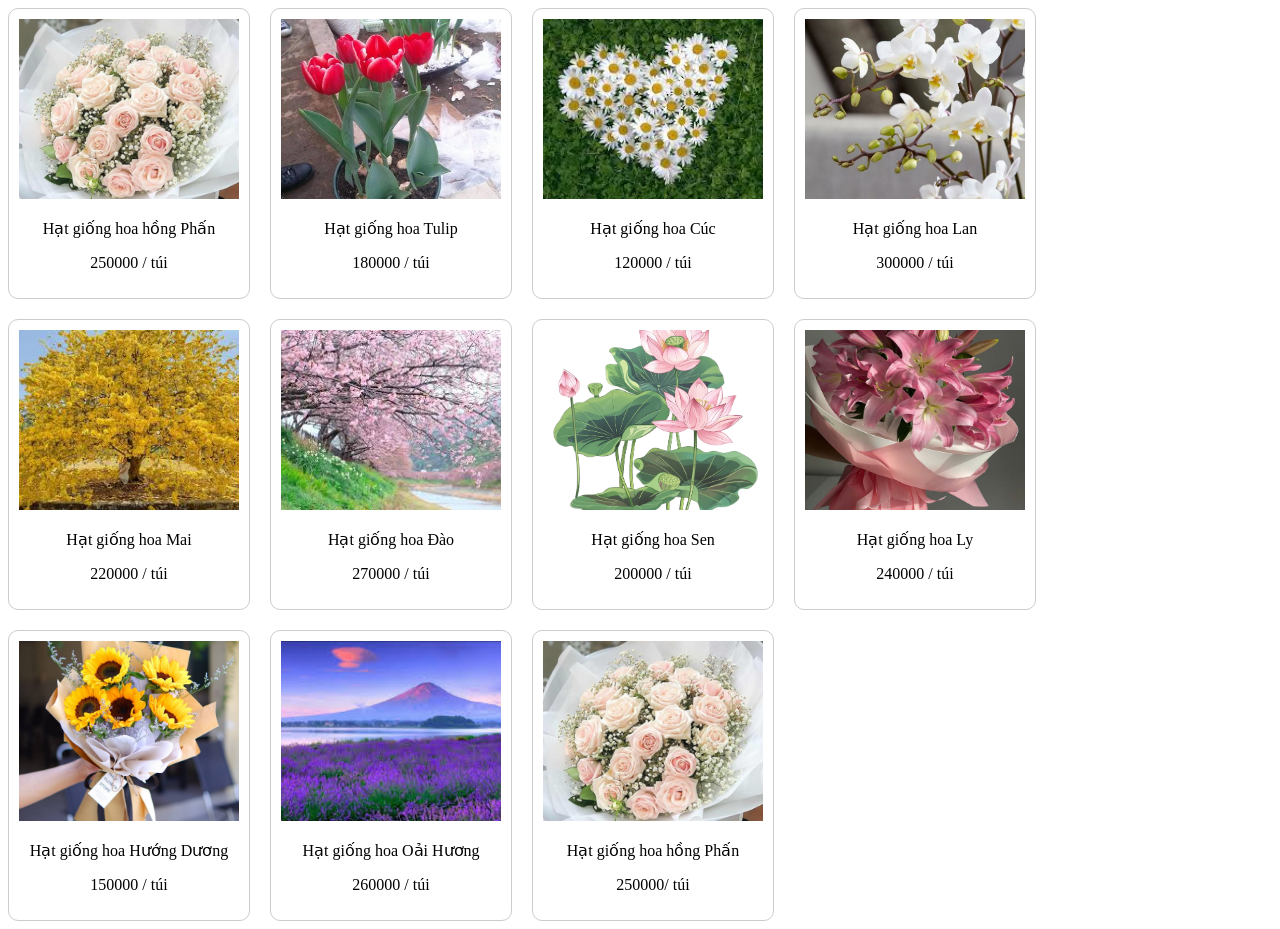
==== htmlPTK/page7PTK.html @ 3a026a07 "Update my project" ====
<!DOCTYPE html>
<html lang="vi">
<head>
    <title>Thiết kế form</title>
    <meta charset="utf-8">
    <link rel="stylesheet" href="../cssPTK/style7.css">
</head>

<body>
    <div class="container">
        <div class="product-list" id="product-list">
        </div>
    </div>

    <script>
        

    // Danh sách sản phẩm
    const products = [
        {
            name: "Hạt giống hoa hồng Phấn",
            price: "250000 / túi",
            image: "../assetsPTK/imagesPTK/rose2.jpg"
             
        
        },
        {
            name: "Hạt giống hoa Tulip",
            price: "180000 / túi",
            image: "../assetsPTK/imagesPTK/hoa tulip.png"
             
        },
        {
            name: "Hạt giống hoa Cúc",
            price: "120000 / túi",
            image: "../assetsPTK/imagesPTK/hoa-cuc.jfif"
            
        },
        {
            name: "Hạt giống hoa Lan",
            price: "300000 / túi",
            image: "../assetsPTK/imagesPTK/hoa-lan.jpg"
        },
        {
            name: "Hạt giống hoa Mai",
            price: "220000 / túi",
            image: "../assetsPTK/imagesPTK/hoa-mai.jfif"
        },
        {
            name: "Hạt giống hoa Đào",
            price: "270000 / túi",
            image: "../assetsPTK/imagesPTK/hoa-dao.jfif"
        },
        {
            name: "Hạt giống hoa Sen",
            price: "200000 / túi",
            image: "../assetsPTK/imagesPTK/hoa-sen.png"
        },
        {
            name: "Hạt giống hoa Ly",
            price: "240000 / túi",
            image: "../assetsPTK/imagesPTK/hoa-ly.jpg"
        },
        {
            name: "Hạt giống hoa Hướng Dương",
            price: "150000 / túi",
            image: "../assetsPTK/imagesPTK/huong-duong.jpg"
        },
        {
            name: "Hạt giống hoa Oải Hương",
            price: "260000 / túi",
            image: "../assetsPTK/imagesPTK/hoa-lavender.jfif"
        }
    ];

    // Lấy product-list
    const productList = document.getElementById("product-list");

    // Lặp tạo sản phẩm
    products.forEach(product => {

        // product item
        const productItem = document.createElement("div");
        productItem.className = "product-item";

        // image
        const productImage = document.createElement("div");
        productImage.className = "product-image";

        const img = document.createElement("img");
        img.src = product.image;
        img.alt = product.name;

        productImage.appendChild(img);

        // info
        const productInfo = document.createElement("div");
        productInfo.className = "product-info";

        const productName = document.createElement("p");
        productName.textContent = product.name;

        const productPrice = document.createElement("p");
        productPrice.textContent = product.price;

        productInfo.appendChild(productName);
        productInfo.appendChild(productPrice);

        // gắn vào item
        productItem.appendChild(productImage);
        productItem.appendChild(productInfo);

        // hiển thị
        productList.appendChild(productItem);

    });
        //Tạo thẻ div khung chứa 1 sản phẩm - product item
        const productItem = document.createElement("div");

        //Thêm thuộc tính cho thẻ div
        productItem.setAttribute("class", "product-item");

        //Tạo khung số 1 - chứa ảnh - product image
        const productImage = document.createElement("div");

        //Thêm thuộc tính cho thẻ div
        productImage.setAttribute("class", "product-image");

        //Thêm ảnh vào khung chứa
        const myImage = document.createElement("img");
        myImage.setAttribute("src", "../assetsPTK/imagesPTK/rose2.jpg");
        myImage.setAttribute("alt", "Hạt giống hoa hồng Phấn");

        //Gắn hình vào khung chứa product image
        productImage.appendChild(myImage);

        //Tạo khung số 2 - chứa thông tin sản phẩm - product info
        const productInfo = document.createElement("div");

        //Thêm thuộc tính cho thẻ div
        productInfo.setAttribute("class", "product-info");

        //Thêm đối tượng p - chứa tên sản phẩm
        const productName = document.createElement("p");
        const productNameText = document.createTextNode("Hạt giống hoa hồng Phấn");
        productName.appendChild(productNameText);

        //Gắn vào khung chứa
        productInfo.appendChild(productName);

        //Thêm đối tượng p - chứa giá
        const productPrice = document.createElement("p");
        const productPriceText = document.createTextNode("250000/ túi");
        productPrice.appendChild(productPriceText);

        //Gắn vào khung chứa
        productInfo.appendChild(productPrice);

        //Gắn 2 khung image và info vào product item
        productItem.appendChild(productImage);
        productItem.appendChild(productInfo);

        //Gắn product item vào product list
        document.getElementById("product-list").appendChild(productItem);
    </script>

</body>
</html>
---- cssPTK/style7.css ----
.product-list{
    display: flex;
    flex-wrap: wrap;
    gap: 20px;
}

.product-item{
    width: 220px;
    border: 1px solid #ccc;
    padding: 10px;
    border-radius: 10px;
    text-align: center;
}

.product-image img{
    width: 100%;
    height: 180px;
    object-fit: cover;
}
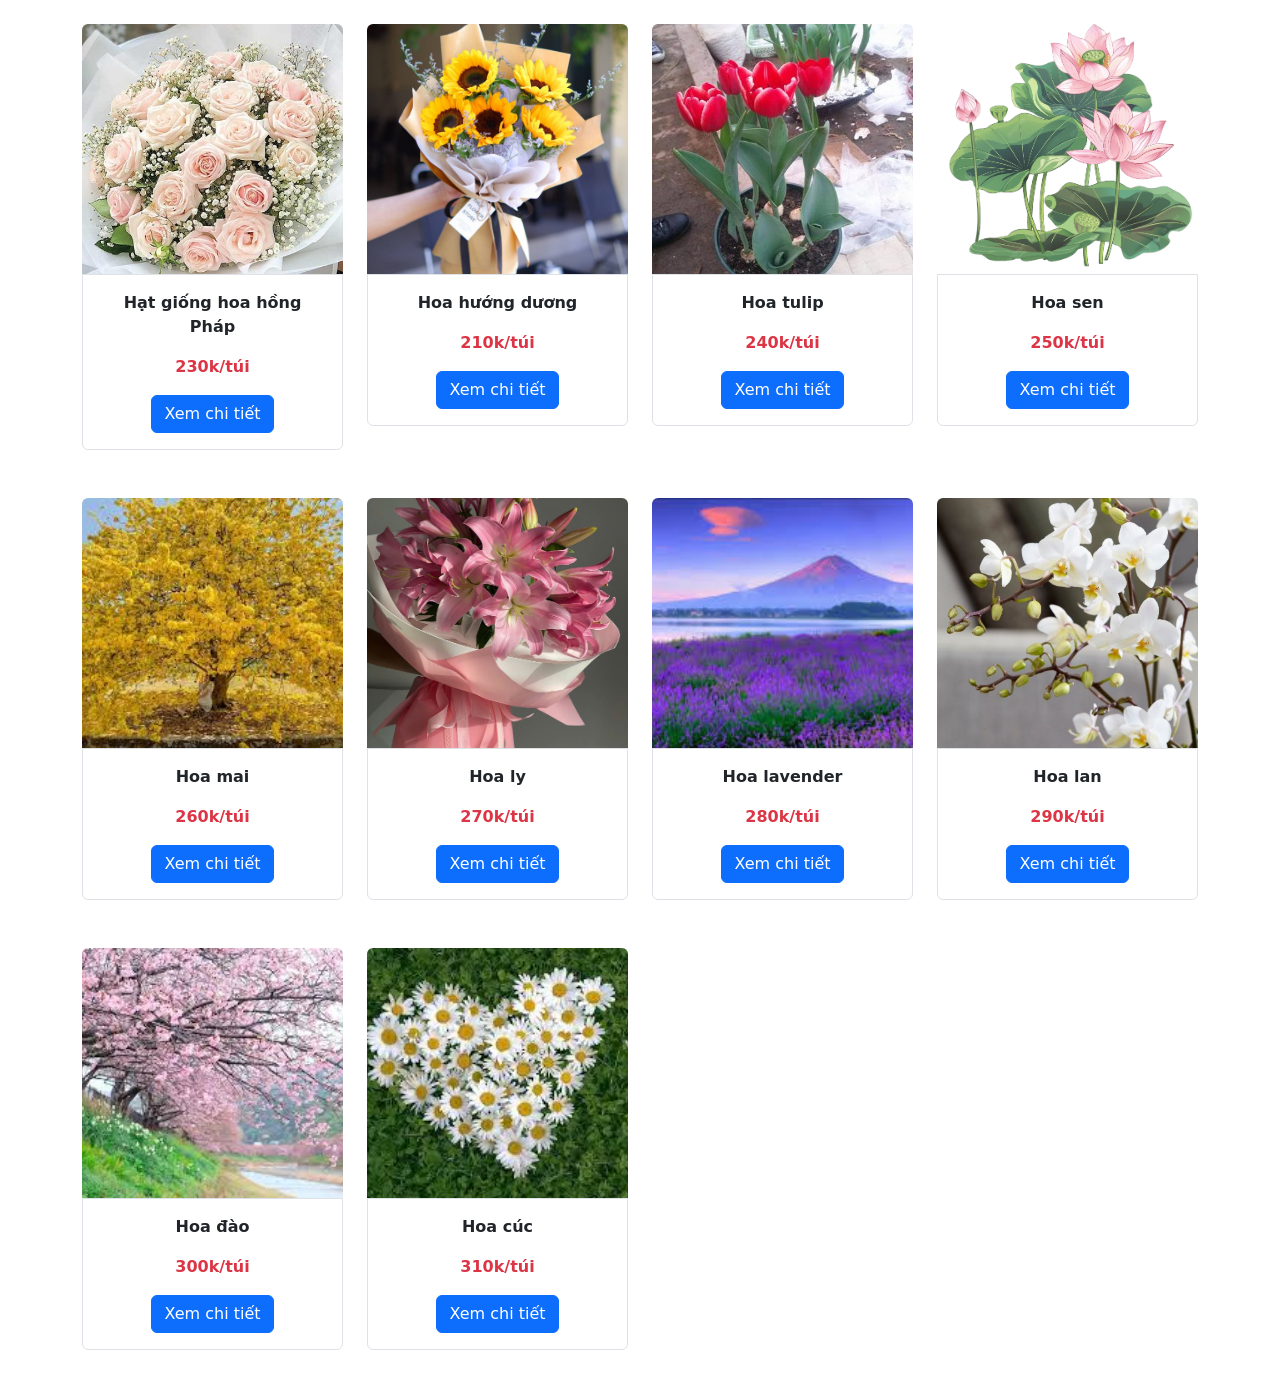
==== commit fcbdcc94: "PTK" ====
--- a/htmlPTK/page7PTK.html
+++ b/htmlPTK/page7PTK.html
@@ -1,168 +1,42 @@
 <!DOCTYPE html>
 <html lang="vi">
+
 <head>
+
+    <meta charset="utf-8">
+
     <title>Thiết kế form</title>
-    <meta charset="utf-8">
-    <link rel="stylesheet" href="../cssPTK/style7.css">
+
+    <!-- Bootstrap CSS -->
+    <link href="https://cdn.jsdelivr.net/npm/bootstrap@5.3.8/dist/css/bootstrap.min.css"
+          rel="stylesheet">
+
+    <!-- Bootstrap JS -->
+    <script src="https://cdn.jsdelivr.net/npm/bootstrap@5.3.8/dist/js/bootstrap.bundle.min.js"></script>
+
+    <!-- File JS -->
+    <script src="../jsPTK/lib7.js"></script>
+
 </head>
 
 <body>
-    <div class="container">
-        <div class="product-list" id="product-list">
+
+    <div class="container mt-4">
+
+        <div
+            class="product-list row row-cols-1 row-cols-md-4 g-4"
+            id="product-list">
+
         </div>
+
     </div>
 
     <script>
-        
 
-    // Danh sách sản phẩm
-    const products = [
-        {
-            name: "Hạt giống hoa hồng Phấn",
-            price: "250000 / túi",
-            image: "../assetsPTK/imagesPTK/rose2.jpg"
-             
-        
-        },
-        {
-            name: "Hạt giống hoa Tulip",
-            price: "180000 / túi",
-            image: "../assetsPTK/imagesPTK/hoa tulip.png"
-             
-        },
-        {
-            name: "Hạt giống hoa Cúc",
-            price: "120000 / túi",
-            image: "../assetsPTK/imagesPTK/hoa-cuc.jfif"
-            
-        },
-        {
-            name: "Hạt giống hoa Lan",
-            price: "300000 / túi",
-            image: "../assetsPTK/imagesPTK/hoa-lan.jpg"
-        },
-        {
-            name: "Hạt giống hoa Mai",
-            price: "220000 / túi",
-            image: "../assetsPTK/imagesPTK/hoa-mai.jfif"
-        },
-        {
-            name: "Hạt giống hoa Đào",
-            price: "270000 / túi",
-            image: "../assetsPTK/imagesPTK/hoa-dao.jfif"
-        },
-        {
-            name: "Hạt giống hoa Sen",
-            price: "200000 / túi",
-            image: "../assetsPTK/imagesPTK/hoa-sen.png"
-        },
-        {
-            name: "Hạt giống hoa Ly",
-            price: "240000 / túi",
-            image: "../assetsPTK/imagesPTK/hoa-ly.jpg"
-        },
-        {
-            name: "Hạt giống hoa Hướng Dương",
-            price: "150000 / túi",
-            image: "../assetsPTK/imagesPTK/huong-duong.jpg"
-        },
-        {
-            name: "Hạt giống hoa Oải Hương",
-            price: "260000 / túi",
-            image: "../assetsPTK/imagesPTK/hoa-lavender.jfif"
-        }
-    ];
+        loadProduct(productList);
 
-    // Lấy product-list
-    const productList = document.getElementById("product-list");
-
-    // Lặp tạo sản phẩm
-    products.forEach(product => {
-
-        // product item
-        const productItem = document.createElement("div");
-        productItem.className = "product-item";
-
-        // image
-        const productImage = document.createElement("div");
-        productImage.className = "product-image";
-
-        const img = document.createElement("img");
-        img.src = product.image;
-        img.alt = product.name;
-
-        productImage.appendChild(img);
-
-        // info
-        const productInfo = document.createElement("div");
-        productInfo.className = "product-info";
-
-        const productName = document.createElement("p");
-        productName.textContent = product.name;
-
-        const productPrice = document.createElement("p");
-        productPrice.textContent = product.price;
-
-        productInfo.appendChild(productName);
-        productInfo.appendChild(productPrice);
-
-        // gắn vào item
-        productItem.appendChild(productImage);
-        productItem.appendChild(productInfo);
-
-        // hiển thị
-        productList.appendChild(productItem);
-
-    });
-        //Tạo thẻ div khung chứa 1 sản phẩm - product item
-        const productItem = document.createElement("div");
-
-        //Thêm thuộc tính cho thẻ div
-        productItem.setAttribute("class", "product-item");
-
-        //Tạo khung số 1 - chứa ảnh - product image
-        const productImage = document.createElement("div");
-
-        //Thêm thuộc tính cho thẻ div
-        productImage.setAttribute("class", "product-image");
-
-        //Thêm ảnh vào khung chứa
-        const myImage = document.createElement("img");
-        myImage.setAttribute("src", "../assetsPTK/imagesPTK/rose2.jpg");
-        myImage.setAttribute("alt", "Hạt giống hoa hồng Phấn");
-
-        //Gắn hình vào khung chứa product image
-        productImage.appendChild(myImage);
-
-        //Tạo khung số 2 - chứa thông tin sản phẩm - product info
-        const productInfo = document.createElement("div");
-
-        //Thêm thuộc tính cho thẻ div
-        productInfo.setAttribute("class", "product-info");
-
-        //Thêm đối tượng p - chứa tên sản phẩm
-        const productName = document.createElement("p");
-        const productNameText = document.createTextNode("Hạt giống hoa hồng Phấn");
-        productName.appendChild(productNameText);
-
-        //Gắn vào khung chứa
-        productInfo.appendChild(productName);
-
-        //Thêm đối tượng p - chứa giá
-        const productPrice = document.createElement("p");
-        const productPriceText = document.createTextNode("250000/ túi");
-        productPrice.appendChild(productPriceText);
-
-        //Gắn vào khung chứa
-        productInfo.appendChild(productPrice);
-
-        //Gắn 2 khung image và info vào product item
-        productItem.appendChild(productImage);
-        productItem.appendChild(productInfo);
-
-        //Gắn product item vào product list
-        document.getElementById("product-list").appendChild(productItem);
     </script>
 
 </body>
+
 </html>
